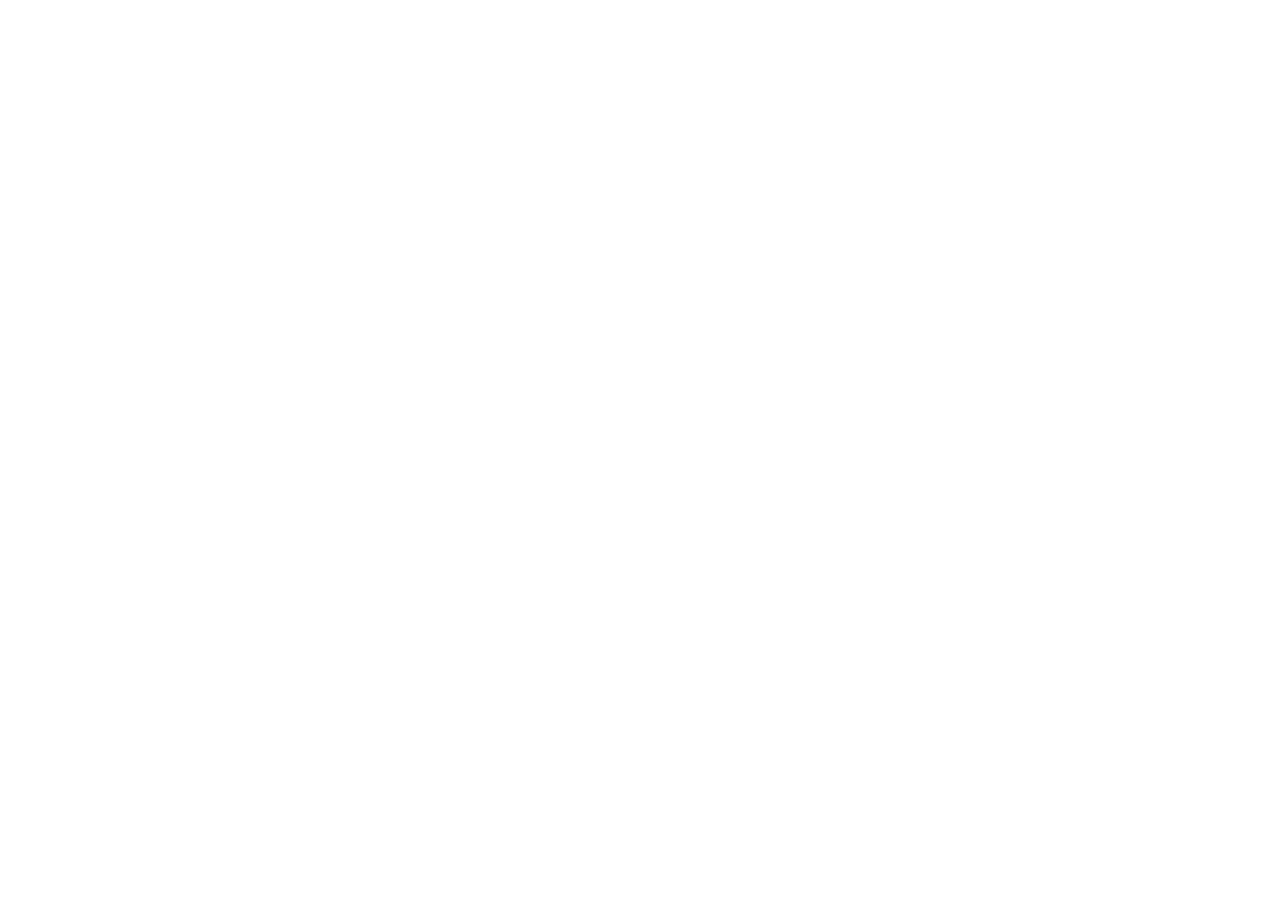
==== g3-architect-practices/index.html @ c0bed9e2 "my final commit" ====
<!DOCTYPE html>
<html lang="en">
<head>
    <meta charset="UTF-8">
    <meta name="viewport" content="width=device-width, initial-scale=1.0">
    <title>Architect Website</title>
    <link rel="stylesheet" href="style/style.css">
</head>
<body>
    <header>

    </header>
    <main>

    </main>
    <footer>
        
    </footer>
</body>
</html>
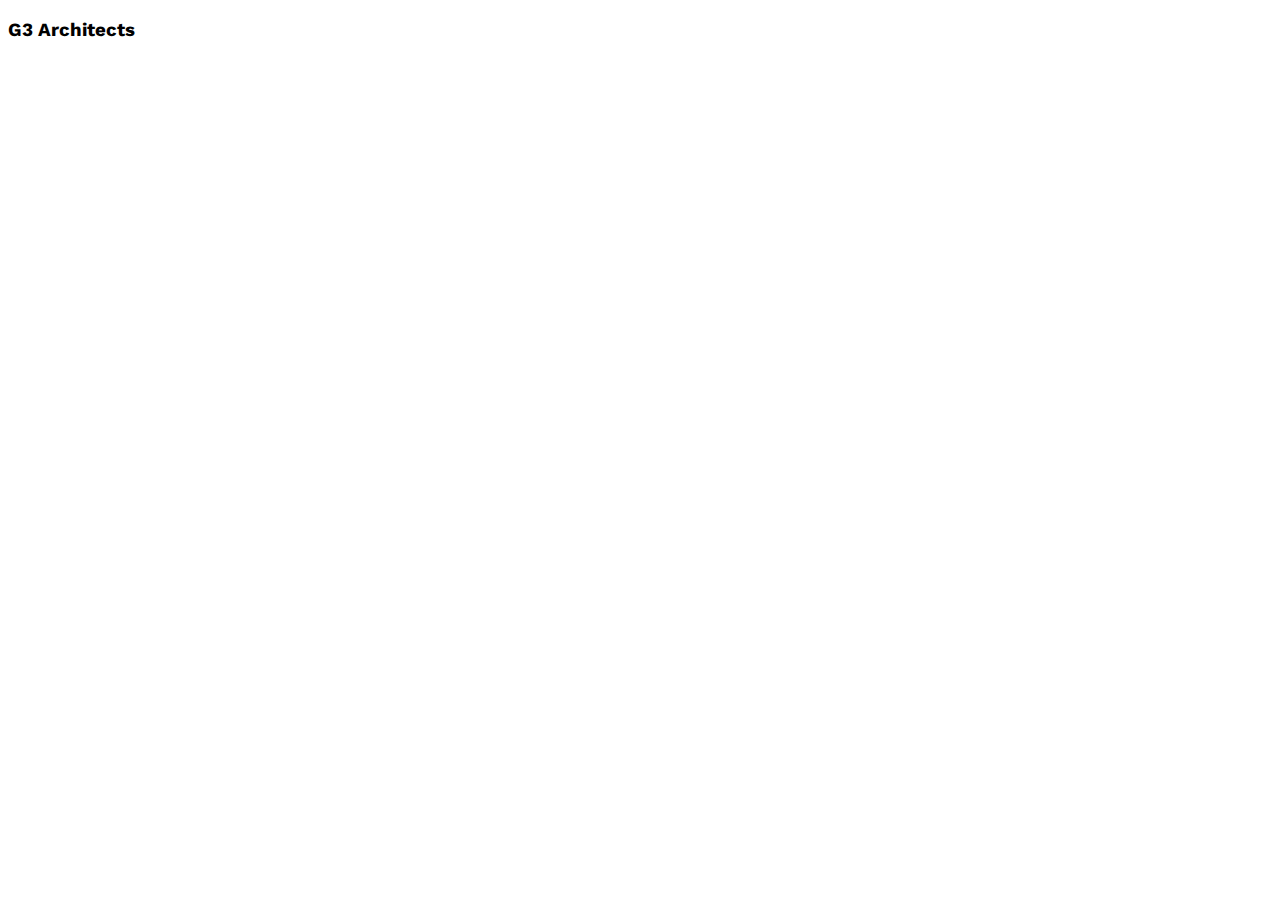
==== commit d3aa78c1: "my first commit" ====
--- a/g3-architect-practices/index.html
+++ b/g3-architect-practices/index.html
@@ -6,9 +6,11 @@
     <title>Architect Website</title>
     <link rel="stylesheet" href="style/style.css">
 </head>
-<body>
+<body class="work-sans-font">
     <header>
-
+    <nav class="navbar">
+           <h3 class="brand">G3 Architects</h3>
+    </nav>
     </header>
     <main>
 
--- a/g3-architect-practices/style/style.css
+++ b/g3-architect-practices/style/style.css
@@ -0,0 +1,9 @@
+@import url('https://fonts.googleapis.com/css2?family=Work+Sans:ital,wght@0,100..900;1,100..900&display=swap');
+
+
+.work-sans-font {
+    font-family: "Work Sans", sans-serif;
+    font-optical-sizing: auto;
+    font-weight: 400;
+    font-style: normal;
+}
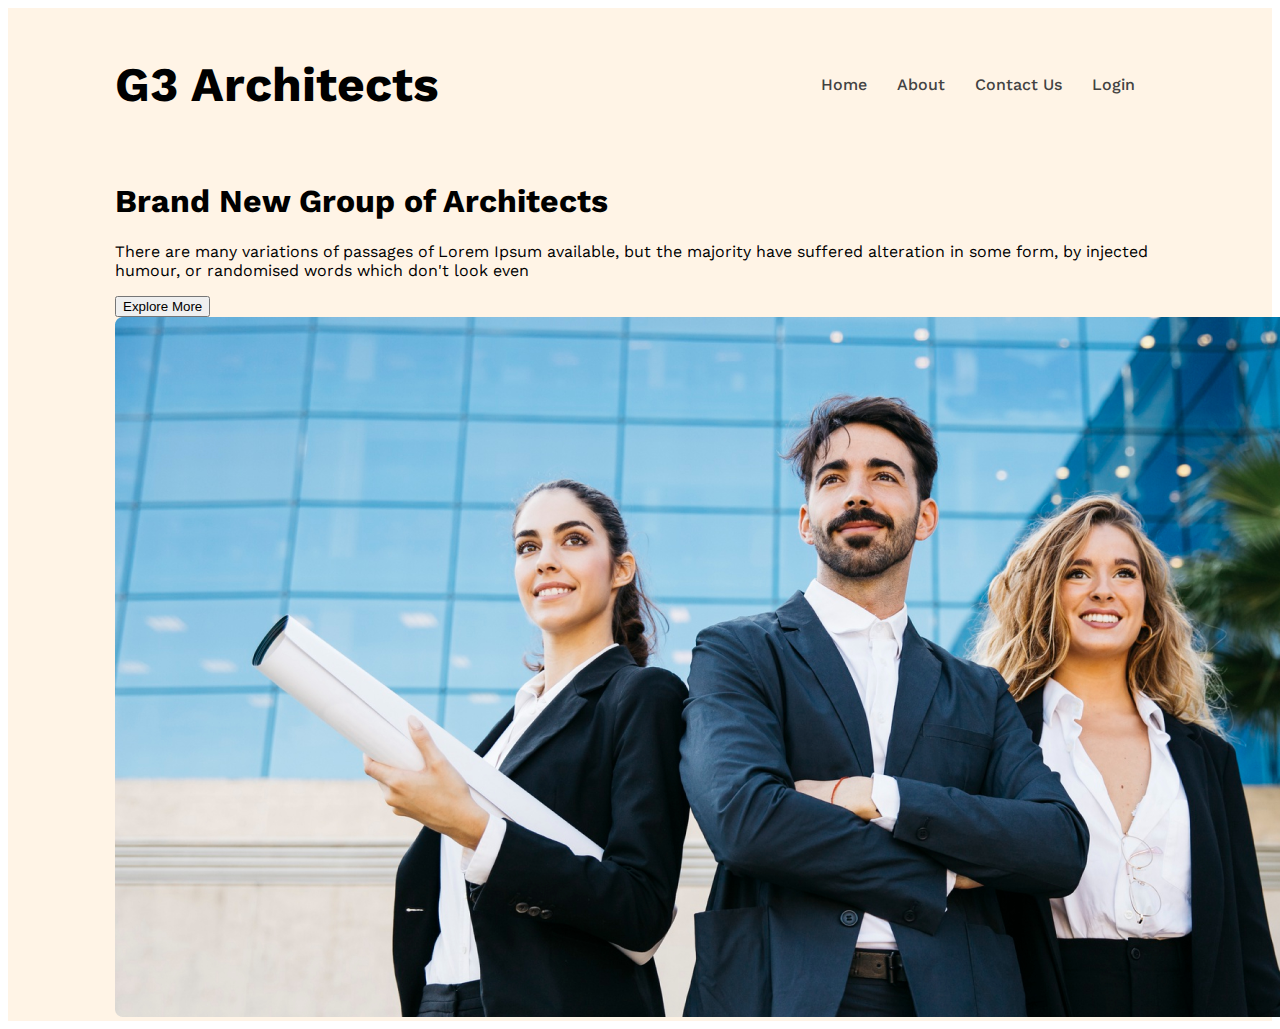
==== commit 587849f1: "my second commit" ====
--- a/g3-architect-practices/index.html
+++ b/g3-architect-practices/index.html
@@ -1,22 +1,39 @@
 <!DOCTYPE html>
 <html lang="en">
+
 <head>
     <meta charset="UTF-8">
     <meta name="viewport" content="width=device-width, initial-scale=1.0">
     <title>Architect Website</title>
     <link rel="stylesheet" href="style/style.css">
 </head>
+
 <body class="work-sans-font">
-    <header>
-    <nav class="navbar">
-           <h3 class="brand">G3 Architects</h3>
-    </nav>
+    <header class="bg-light">
+        <nav class="navbar display-flex">
+            <h3 class="brand">G3 Architects</h3>
+            <ul class="nav-links display-flex">
+                <!-- li.nav-items*4>a-nav-link -->
+                <li class="nav-items"><a href="#" class="nav-link text-gray">Home</a></li>
+                <li class="nav-items"><a href="#" class="nav-link text-gray">About</a></li>
+                <li class="nav-items"><a href="#" class="nav-link text-gray">Contact Us</a></li>
+                <li class="nav-items"><a href="#" class="nav-link text-gray">Login</a></li>
+
+            </ul>
+        </nav>
+        <div class="banner">
+            <h1 class="banner-title">Brand New Group of Architects</h1>
+            <p class="banner-description">There are many variations of passages of Lorem Ipsum available, but the majority have suffered alteration in some form, by injected humour, or randomised words which don't look even</p>
+            <button class="btn-primary">Explore More</button>
+            <img src="images/banner.png" alt="">
+        </div>
     </header>
     <main>
 
     </main>
     <footer>
-        
+
     </footer>
 </body>
+
 </html>--- a/g3-architect-practices/style/style.css
+++ b/g3-architect-practices/style/style.css
@@ -7,3 +7,46 @@
     font-weight: 400;
     font-style: normal;
 }
+
+/* shared styles */
+.display-flex{
+    display: flex;
+}
+
+/* dark-2 */
+.text-gray{
+    color: #424242;
+}
+/* dark-3 */
+.text-light-gray{
+    color: #727272;
+}
+
+.bg-light{
+    background-color: rgba(255, 144, 14, 0.1);
+}
+
+/* header styles */
+
+/* navbar related style */
+.navbar{
+    justify-content: space-between;
+    align-items: center;
+}
+.brand{
+    font-weight: 700;
+    font-size: 3rem;
+}
+.nav-items{
+    list-style: none;
+    margin-right: 30px;
+}
+.nav-link{
+    text-decoration: none;
+    font-weight: 500;
+}
+
+.navbar, .banner{
+    max-width: 1050px;
+    margin: 0 auto;
+}